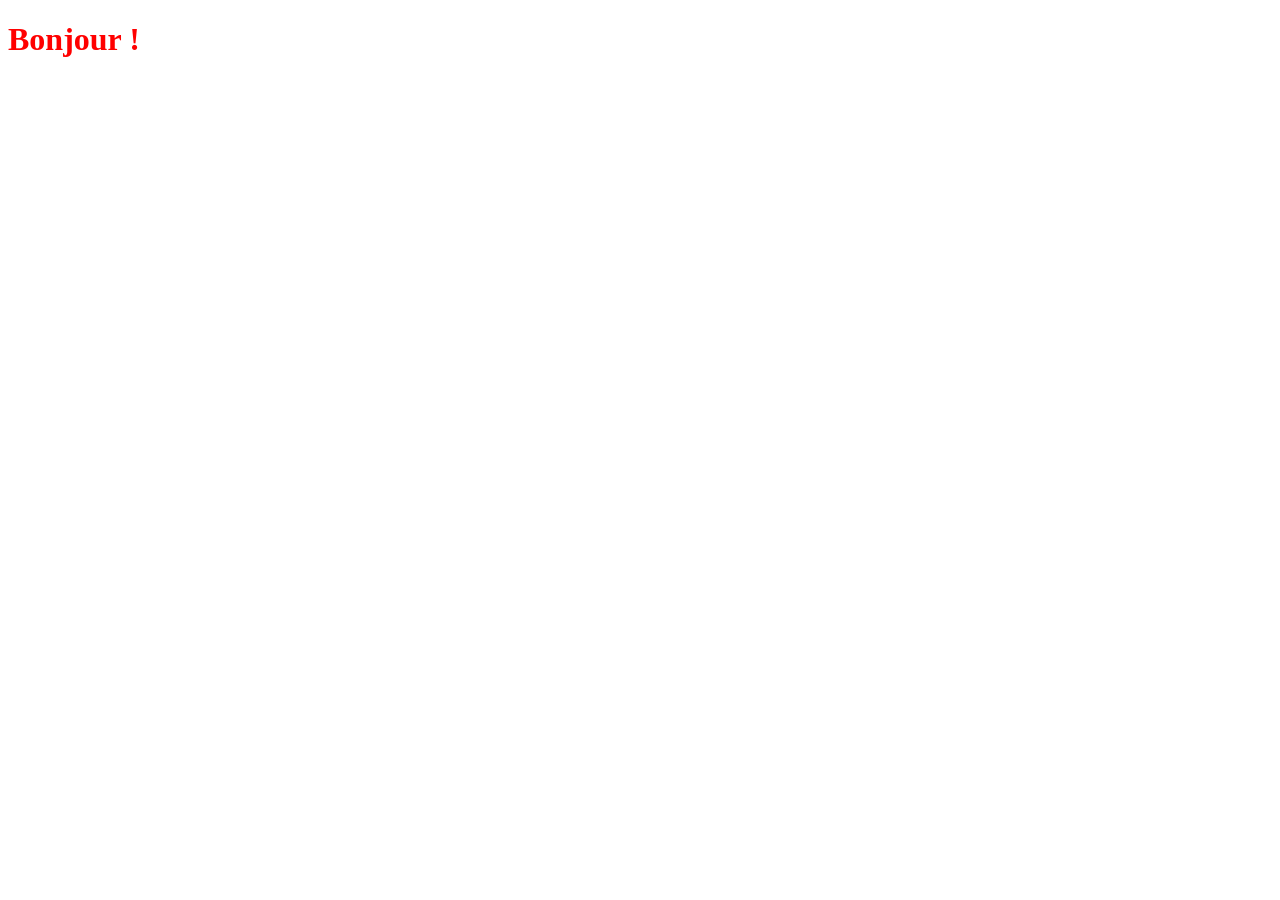
==== index.html @ 8e472469 "jsp" ====
<!DOCTYPE html>
<html lang="en">
<head>
    <meta charset="UTF-8">
    <meta name="viewport" content="width=device-width, initial-scale=1.0">
    <link rel="stylesheet" href="src/style.css">
    <title>Document</title>
</head>
<body>
    <h1>Bonjour ! </h1>
</body>
</html>
---- src/style.css ----
h1{
    color: red;
    size: 100px;
}
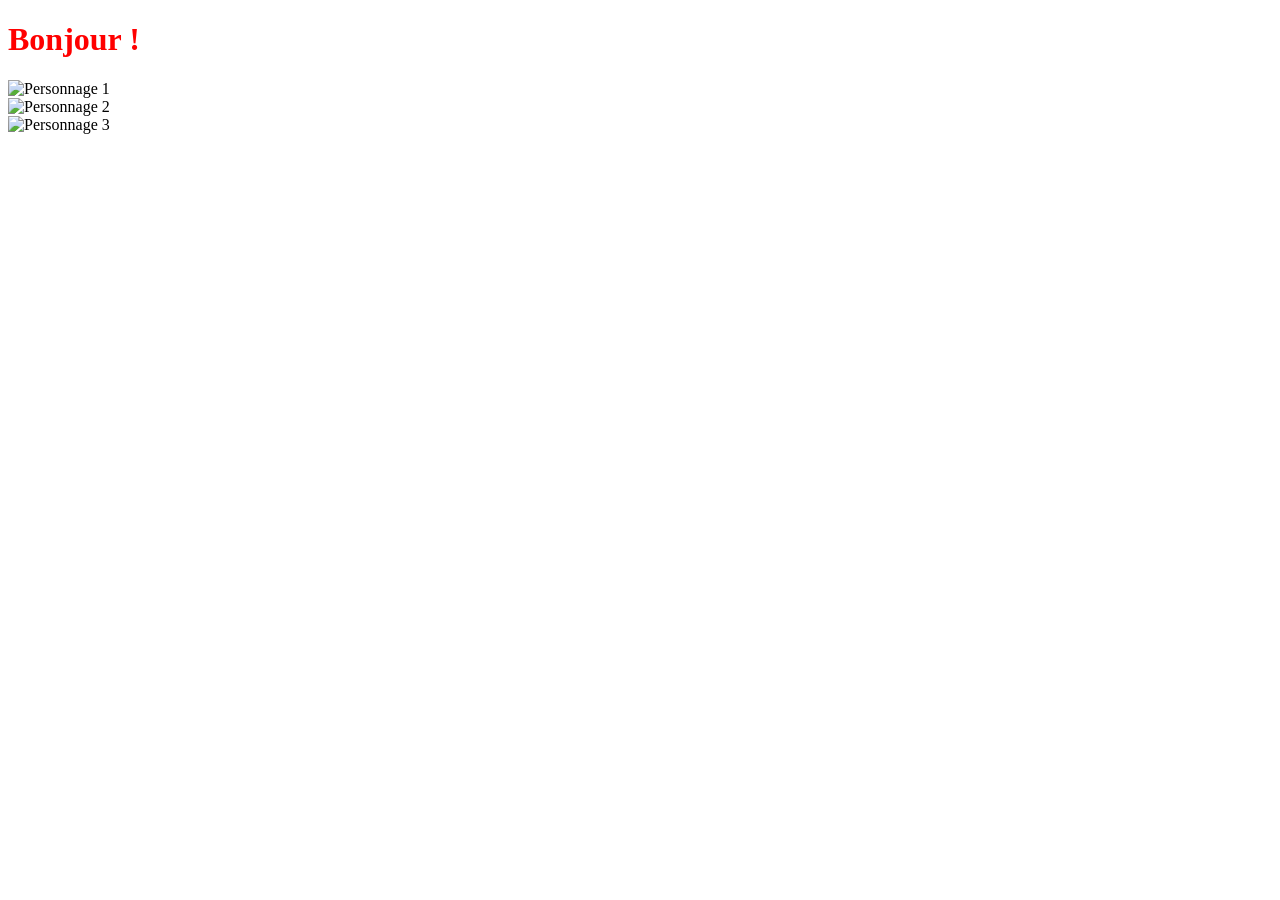
==== commit e610cbd4: "main" ====
--- a/index.html
+++ b/index.html
@@ -1,5 +1,5 @@
 <!DOCTYPE html>
-<html lang="en">
+<html lang="fr">
 <head>
     <meta charset="UTF-8">
     <meta name="viewport" content="width=device-width, initial-scale=1.0">
@@ -8,5 +8,16 @@
 </head>
 <body>
     <h1>Bonjour ! </h1>
+
+    <main>
+       <div class="personnages-container">
+            <div class="personnage">
+                <img src="src/img/" alt="Personnage 1"></div>
+            <div class="personnage">
+                <img src="src/img/" alt="Personnage 2"></div>
+            <div class="personnage">
+                <img src="src/img/" alt="Personnage 3"></div></div>
+       </div> 
+    </main>
 </body>
 </html>
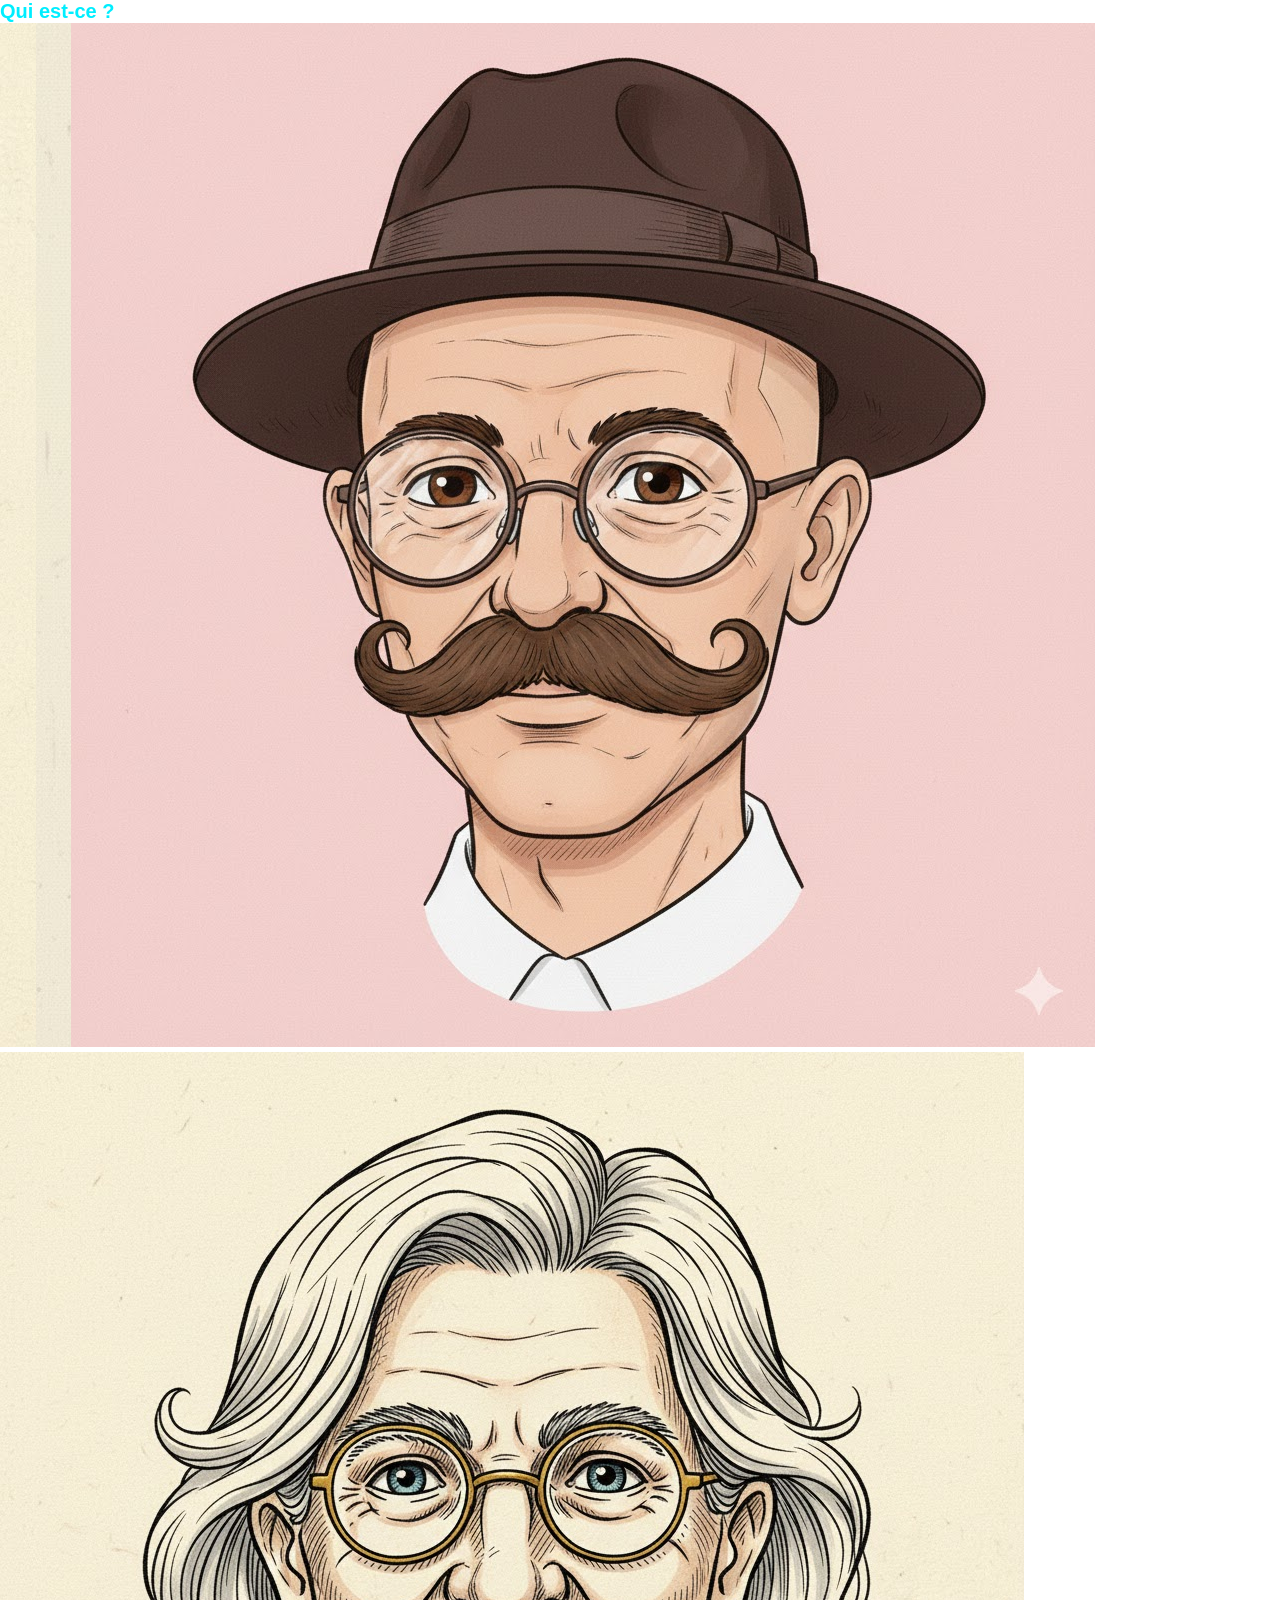
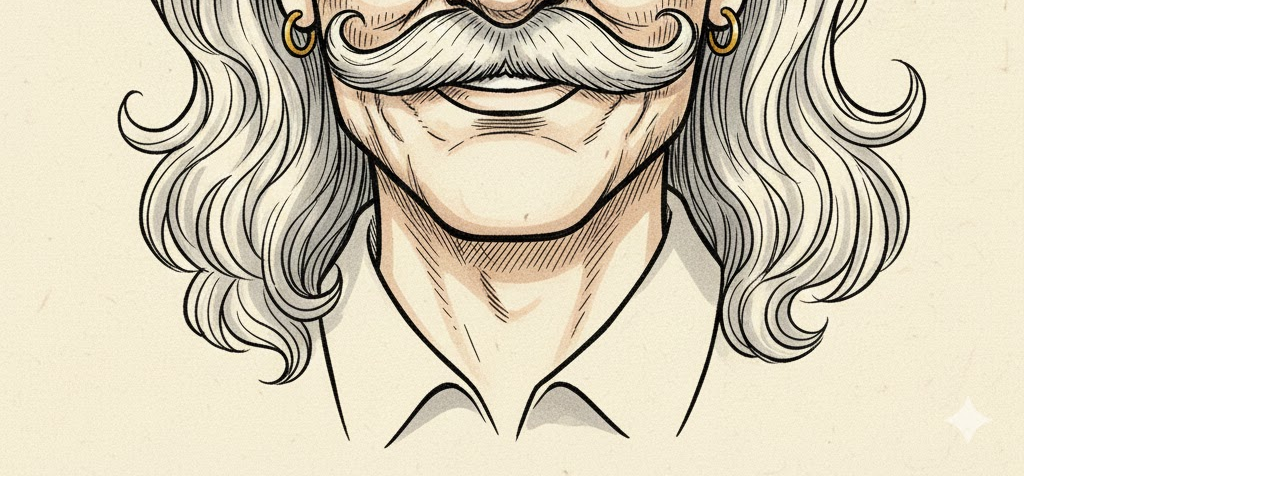
==== commit 4470d7e1: "ajout des img" ====
--- a/index.html
+++ b/index.html
@@ -7,17 +7,23 @@
     <title>Document</title>
 </head>
 <body>
-    <h1>Bonjour ! </h1>
+    <div class="titre-container"><h1>Qui est-ce ? </h1></div>
+    
 
     <main>
-       <div class="personnages-container">
+       <div class="personnage-container">
             <div class="personnage">
-                <img src="src/img/" alt="Personnage 1"></div>
+                <img src="src/img/p1.jpg" alt="Personnage 1"></div>
             <div class="personnage">
-                <img src="src/img/" alt="Personnage 2"></div>
+                <img src="src/img/p2.jpg" alt="Personnage 2"></div>
             <div class="personnage">
-                <img src="src/img/" alt="Personnage 3"></div></div>
+                <img src="src/img/p3.jpg" alt="Personnage 3"></div></div>
+            <div class="personnage" alt="Personnage 4">
+                <img src="src/img/p4.jpg" alt="Personnage 4"></div></div>
        </div> 
     </main>
+    <footer>
+        
+    </footer>
 </body>
 </html>
--- a/src/style.css
+++ b/src/style.css
@@ -1,4 +1,21 @@
+* {
+    font-size: 20px;
+    font-family: sans-serif;
+
+    margin: 0;
+    padding: 0;
+}
+
 h1{
-    color: red;
+    color: rgb(0, 238, 255);
     size: 100px;
+}
+
+.personnage-container {
+
+}
+.personnage {
+    width: 30px;
+    height: 30px;
+    display: inline-block;
 }
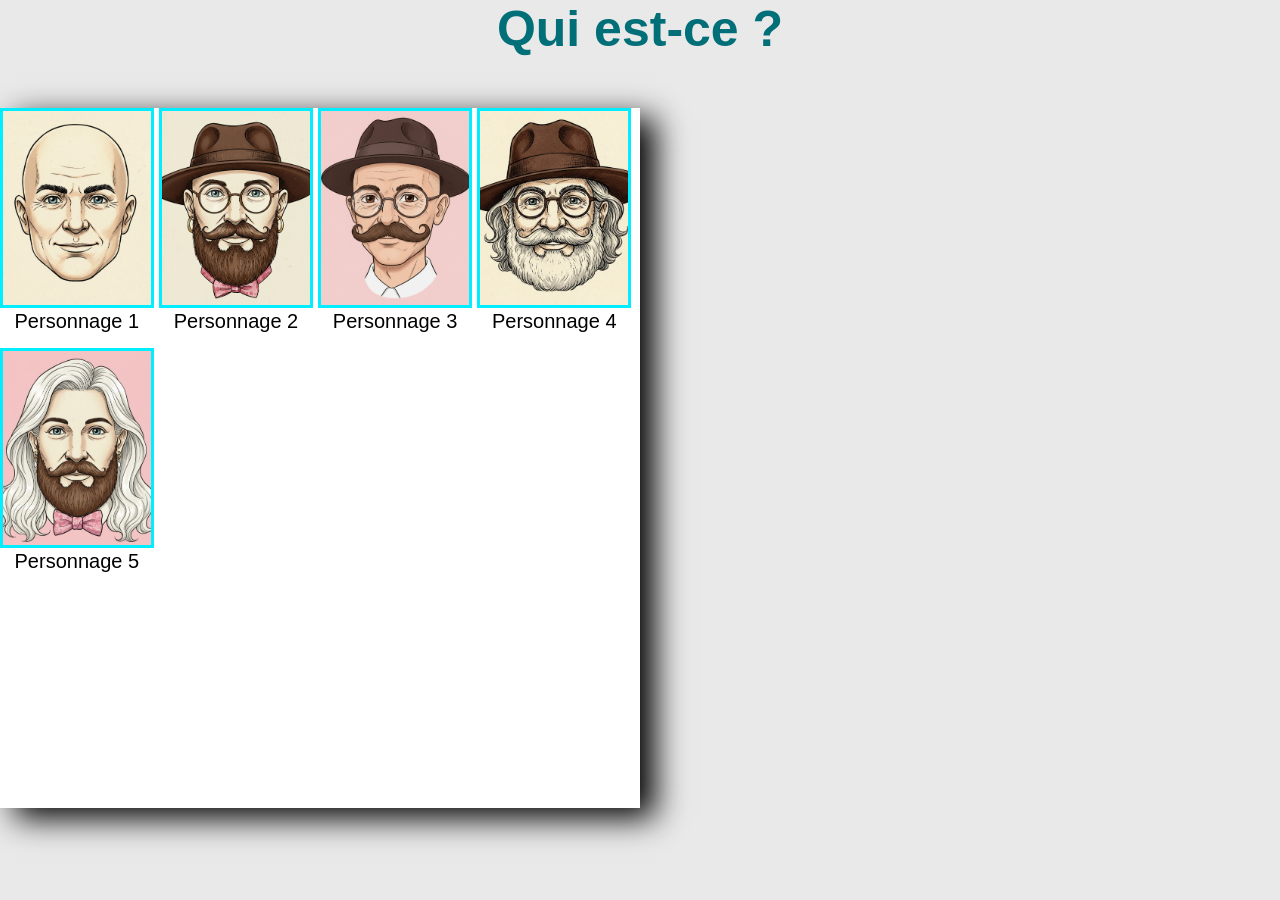
==== commit d2580821: "MAJ css et html du jeu" ====
--- a/index.html
+++ b/index.html
@@ -4,6 +4,7 @@
     <meta charset="UTF-8">
     <meta name="viewport" content="width=device-width, initial-scale=1.0">
     <link rel="stylesheet" href="src/style.css">
+    <link rel="stylesheet" href="../Workspace/web_design/NormalizeCSS/normalizeV801.css">
     <title>Document</title>
 </head>
 <body>
@@ -13,14 +14,22 @@
     <main>
        <div class="personnage-container">
             <div class="personnage">
-                <img src="src/img/p1.jpg" alt="Personnage 1"></div>
+                <img src="src/img/p1.jpg" alt="Personnage 1">
+                <p>Personnage 1</p></div>
             <div class="personnage">
-                <img src="src/img/p2.jpg" alt="Personnage 2"></div>
+                <img src="src/img/p2.jpg" alt="Personnage 2">
+                <p>Personnage 2</p></div>
             <div class="personnage">
-                <img src="src/img/p3.jpg" alt="Personnage 3"></div></div>
-            <div class="personnage" alt="Personnage 4">
-                <img src="src/img/p4.jpg" alt="Personnage 4"></div></div>
+                <img src="src/img/p3.jpg" alt="Personnage 3">
+                <p>Personnage 3</p></div>
+           <div class="personnage">
+                <img src="src/img/p9.jpg" alt="Personnage 4">
+                <p>Personnage 4</p></div>
+            <div class="personnage">
+                <img src="src/img/p10.jpg" alt="Personnage 5">
+                <p>Personnage 5</p></div>
        </div> 
+       <div class="jeu-container"></div>
     </main>
     <footer>
         
--- a/src/style.css
+++ b/src/style.css
@@ -6,16 +6,60 @@
     padding: 0;
 }
 
+body {
+    background-color: rgb(233, 233, 233);
+}
+
+main {
+    display: flex;
+
+}
+
+
+
+.titre-container {
+    display: flex;
+    justify-content: center;
+    align-items: center;
+
+}
 h1{
-    color: rgb(0, 238, 255);
-    size: 100px;
+    color: rgb(0, 111, 119);
+    font-size: 50px;
+    padding-bottom: 50px;
+    
 }
 
 .personnage-container {
+    width: 50%;
+    height: 700px;
+    box-shadow: 15px 10px 30px;
+
+    background-color: rgb(255, 255, 255);
+    
+    
+    
+}
+.personnage {
+    width: 24%;
+    height: 200px;
+    display: inline-block;
+    box-sizing: border-box;
+    border: 3px solid rgb(0, 238, 255);
+    margin-bottom: 40px;
+    text-align: center;
+
 
 }
-.personnage {
-    width: 30px;
-    height: 30px;
+
+.personnage p {
     display: inline-block;
+    text-align: center;
+}
+
+.personnage img {
+    width: 100%;
+    height: 100%;
+    object-fit: cover;
+    display: inline-block
 }
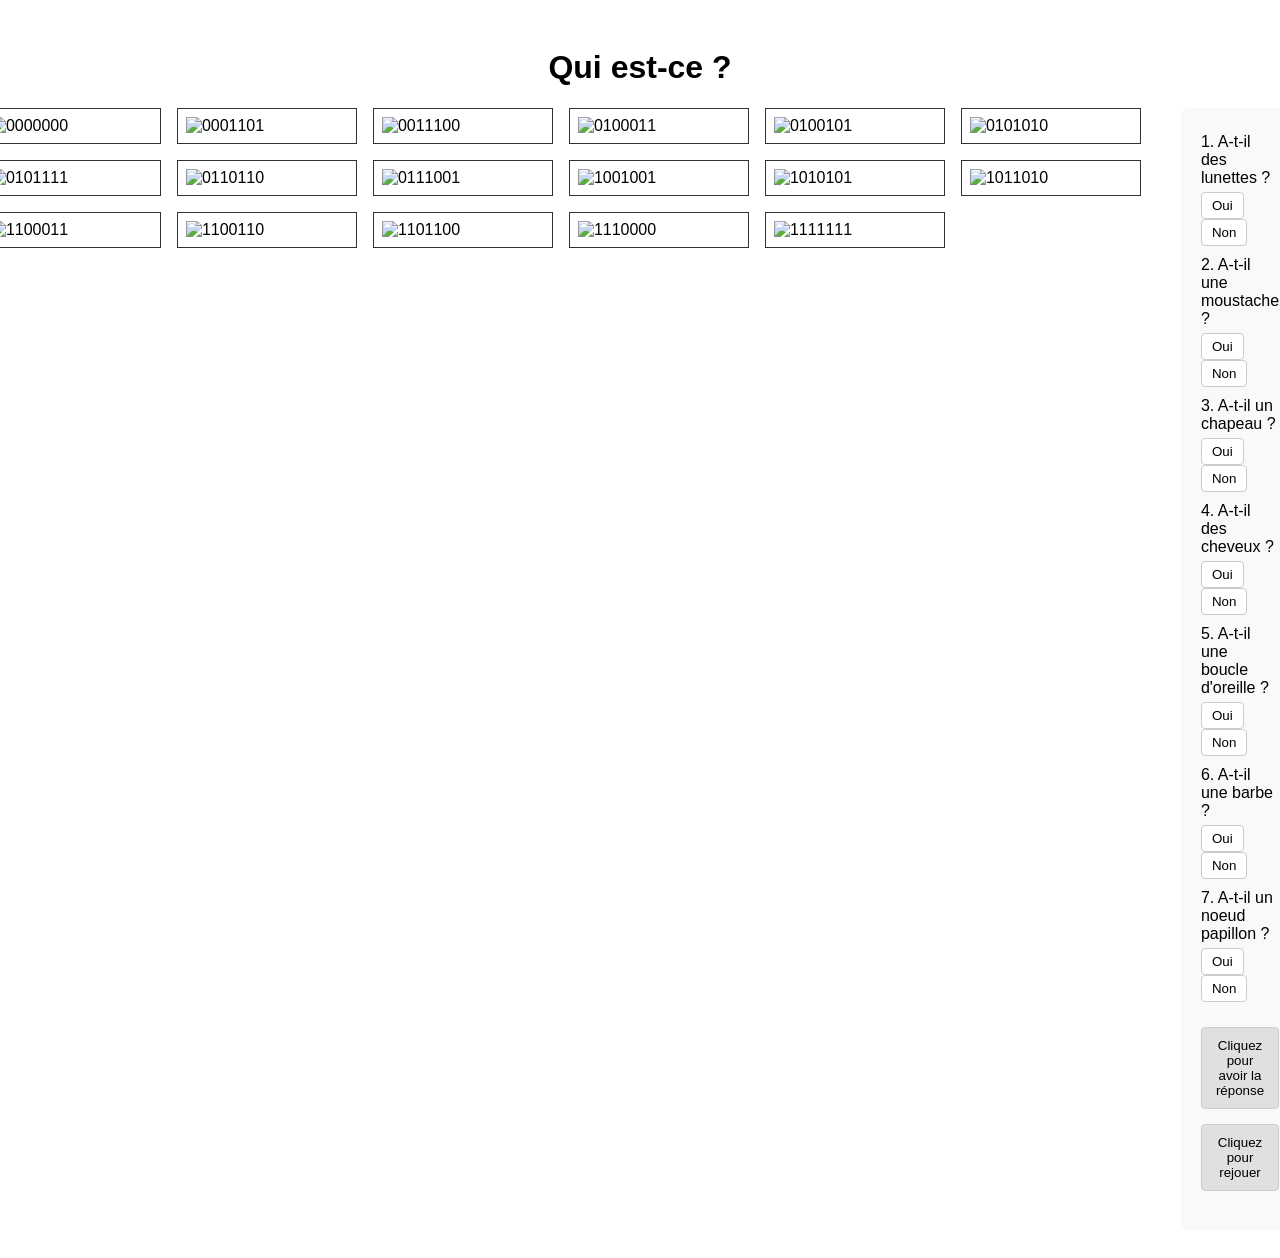
==== commit 678a2ff4: "Add files via upload" ====
--- a/index.html
+++ b/index.html
@@ -2,37 +2,58 @@
 <html lang="fr">
 <head>
     <meta charset="UTF-8">
-    <meta name="viewport" content="width=device-width, initial-scale=1.0">
-    <link rel="stylesheet" href="src/style.css">
-    <link rel="stylesheet" href="../Workspace/web_design/NormalizeCSS/normalizeV801.css">
-    <title>Document</title>
+    <title>Qui est-ce ?</title>
+    <link rel="stylesheet" href="index.css">
 </head>
 <body>
-    <div class="titre-container"><h1>Qui est-ce ? </h1></div>
+    <h1>Qui est-ce ?</h1>
     
+    <div class="container">
+        <div id="grille-personnages" class="grille"></div>
 
-    <main>
-       <div class="personnage-container">
-            <div class="personnage">
-                <img src="src/img/p1.jpg" alt="Personnage 1">
-                <p>Personnage 1</p></div>
-            <div class="personnage">
-                <img src="src/img/p2.jpg" alt="Personnage 2">
-                <p>Personnage 2</p></div>
-            <div class="personnage">
-                <img src="src/img/p3.jpg" alt="Personnage 3">
-                <p>Personnage 3</p></div>
-           <div class="personnage">
-                <img src="src/img/p9.jpg" alt="Personnage 4">
-                <p>Personnage 4</p></div>
-            <div class="personnage">
-                <img src="src/img/p10.jpg" alt="Personnage 5">
-                <p>Personnage 5</p></div>
-       </div> 
-       <div class="jeu-container"></div>
-    </main>
-    <footer>
-        
-    </footer>
+        <div class="questions">
+            <div class="question-item">
+                <p>1. A-t-il des lunettes ?</p>
+                <button onclick="verifier('lunettes', true, this)">Oui</button>
+                <button onclick="verifier('lunettes', false, this)">Non</button>
+            </div>
+            <div class="question-item">
+                <p>2. A-t-il une moustache ?</p>
+                <button onclick="verifier('moustache', true, this)">Oui</button>
+                <button onclick="verifier('moustache', false, this)">Non</button>
+            </div>
+            <div class="question-item">
+                <p>3. A-t-il un chapeau ?</p>
+                <button onclick="verifier('chapeau', true, this)">Oui</button>
+                <button onclick="verifier('chapeau', false, this)">Non</button>
+            </div>
+            <div class="question-item">
+                <p>4. A-t-il des cheveux ?</p>
+                <button onclick="verifier('cheveux', true, this)">Oui</button>
+                <button onclick="verifier('cheveux', false, this)">Non</button>
+            </div>
+            <div class="question-item">
+                <p>5. A-t-il une boucle d'oreille ?</p>
+                <button onclick="verifier('boucle', true, this)">Oui</button>
+                <button onclick="verifier('boucle', false, this)">Non</button>
+            </div>
+            <div class="question-item">
+                <p>6. A-t-il une barbe ?</p>
+                <button onclick="verifier('barbe', true, this)">Oui</button>
+                <button onclick="verifier('barbe', false, this)">Non</button>
+            </div>
+            <div class="question-item">
+                <p>7. A-t-il un noeud papillon ?</p>
+                <button onclick="verifier('noeud', true, this)">Oui</button>
+                <button onclick="verifier('noeud', false, this)">Non</button>
+            </div>
+            
+            <button id="btn-reponse" onclick="afficherReponse()">Cliquez pour avoir la réponse</button>
+            <button id="btn-rejouer" onclick="reinitialiser()">Cliquez pour rejouer</button>
+            <p id="resultat"></p>
+        </div>
+    </div>
+
+    <script src="index.js"></script>
 </body>
 </html>
--- a/index.css
+++ b/index.css
@@ -0,0 +1,71 @@
+body {
+    font-family: sans-serif;
+    padding: 20px;
+}
+
+h1 {
+    text-align: center;
+}
+
+.container {
+    display: flex;
+    justify-content: center;
+    gap: 40px;
+    align-items: flex-start;
+    margin-top: 20px;
+}
+
+.grille {
+    display: grid;
+    grid-template-columns: repeat(6, 180px);
+    gap: 16px;
+}
+
+.personnage {
+    border: 1px solid #333;
+    padding: 8px;
+    background: #fff;
+}
+
+.personnage img {
+    width: 100%;
+    height: auto;
+    display: block;
+}
+
+.questions {
+    width: 350px;
+    padding: 20px;
+    background: #f9f9f9;
+    border-radius: 8px;
+}
+
+.question-item {
+    margin-bottom: 10px;
+}
+
+.question-item p {
+    margin: 5px 0;
+}
+
+button {
+    cursor: pointer;
+    padding: 5px 10px;
+    background-color: #fff;
+    border: 1px solid #ccc;
+    border-radius: 4px;
+}
+
+#btn-reponse, #btn-rejouer {
+    margin-top: 15px;
+    padding: 10px;
+    width: 100%;
+    background-color: #e0e0e0;
+}
+
+#resultat {
+    margin-top: 15px;
+    color: #d9534f;
+    font-size: 1.2em;
+    text-align: center;
+}
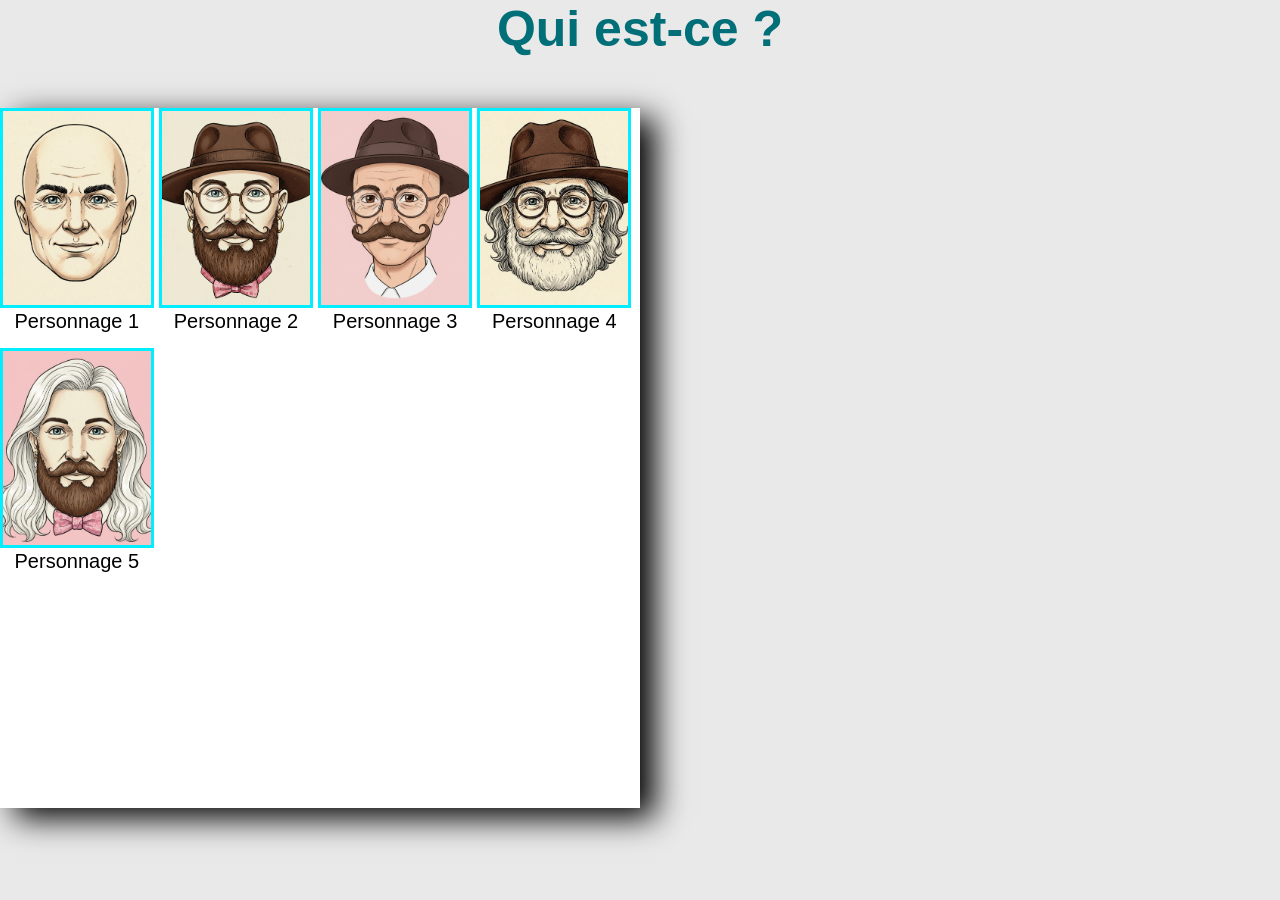
==== commit 55796a33: "index" ====
--- a/index.html
+++ b/index.html
@@ -2,58 +2,35 @@
 <html lang="fr">
 <head>
     <meta charset="UTF-8">
-    <title>Qui est-ce ?</title>
-    <link rel="stylesheet" href="index.css">
+    <meta name="viewport" content="width=device-width, initial-scale=1.0">
+    <link rel="stylesheet" href="src/style.css">
+    <link rel="stylesheet" href="../Workspace/web_design/NormalizeCSS/normalizeV801.css">
+    <title>Document</title>
 </head>
 <body>
-    <h1>Qui est-ce ?</h1>
-    
-    <div class="container">
-        <div id="grille-personnages" class="grille"></div>
-
-        <div class="questions">
-            <div class="question-item">
-                <p>1. A-t-il des lunettes ?</p>
-                <button onclick="verifier('lunettes', true, this)">Oui</button>
-                <button onclick="verifier('lunettes', false, this)">Non</button>
-            </div>
-            <div class="question-item">
-                <p>2. A-t-il une moustache ?</p>
-                <button onclick="verifier('moustache', true, this)">Oui</button>
-                <button onclick="verifier('moustache', false, this)">Non</button>
-            </div>
-            <div class="question-item">
-                <p>3. A-t-il un chapeau ?</p>
-                <button onclick="verifier('chapeau', true, this)">Oui</button>
-                <button onclick="verifier('chapeau', false, this)">Non</button>
-            </div>
-            <div class="question-item">
-                <p>4. A-t-il des cheveux ?</p>
-                <button onclick="verifier('cheveux', true, this)">Oui</button>
-                <button onclick="verifier('cheveux', false, this)">Non</button>
-            </div>
-            <div class="question-item">
-                <p>5. A-t-il une boucle d'oreille ?</p>
-                <button onclick="verifier('boucle', true, this)">Oui</button>
-                <button onclick="verifier('boucle', false, this)">Non</button>
-            </div>
-            <div class="question-item">
-                <p>6. A-t-il une barbe ?</p>
-                <button onclick="verifier('barbe', true, this)">Oui</button>
-                <button onclick="verifier('barbe', false, this)">Non</button>
-            </div>
-            <div class="question-item">
-                <p>7. A-t-il un noeud papillon ?</p>
-                <button onclick="verifier('noeud', true, this)">Oui</button>
-                <button onclick="verifier('noeud', false, this)">Non</button>
-            </div>
-            
-            <button id="btn-reponse" onclick="afficherReponse()">Cliquez pour avoir la réponse</button>
-            <button id="btn-rejouer" onclick="reinitialiser()">Cliquez pour rejouer</button>
-            <p id="resultat"></p>
-        </div>
-    </div>
-
-    <script src="index.js"></script>
+    <div class="titre-container"><h1>Qui est-ce ? </h1></div>
+    <main>
+    <div class="personnage-container">
+        <div class="personnage">
+            <img src="src/img/p1.jpg" alt="Personnage 1">
+            <p>Personnage 1</p></div>
+        <div class="personnage">
+            <img src="src/img/p2.jpg" alt="Personnage 2">
+            <p>Personnage 2</p></div>
+        <div class="personnage">
+            <img src="src/img/p3.jpg" alt="Personnage 3">
+            <p>Personnage 3</p></div>
+        <div class="personnage">
+            <img src="src/img/p9.jpg" alt="Personnage 4">
+            <p>Personnage 4</p></div>
+        <div class="personnage">
+            <img src="src/img/p10.jpg" alt="Personnage 5">
+            <p>Personnage 5</p></div>
+    </div> 
+    <div class="jeu-container"></div>
+    </main>
+    <footer>
+        
+    </footer>
 </body>
 </html>
--- a/src/style.css
+++ b/src/style.css
@@ -0,0 +1,65 @@
+* {
+    font-size: 20px;
+    font-family: sans-serif;
+
+    margin: 0;
+    padding: 0;
+}
+
+body {
+    background-color: rgb(233, 233, 233);
+}
+
+main {
+    display: flex;
+
+}
+
+
+
+.titre-container {
+    display: flex;
+    justify-content: center;
+    align-items: center;
+
+}
+h1{
+    color: rgb(0, 111, 119);
+    font-size: 50px;
+    padding-bottom: 50px;
+    
+}
+
+.personnage-container {
+    width: 50%;
+    height: 700px;
+    box-shadow: 15px 10px 30px;
+
+    background-color: rgb(255, 255, 255);
+    
+    
+    
+}
+.personnage {
+    width: 24%;
+    height: 200px;
+    display: inline-block;
+    box-sizing: border-box;
+    border: 3px solid rgb(0, 238, 255);
+    margin-bottom: 40px;
+    text-align: center;
+
+
+}
+
+.personnage p {
+    display: inline-block;
+    text-align: center;
+}
+
+.personnage img {
+    width: 100%;
+    height: 100%;
+    object-fit: cover;
+    display: inline-block
+}
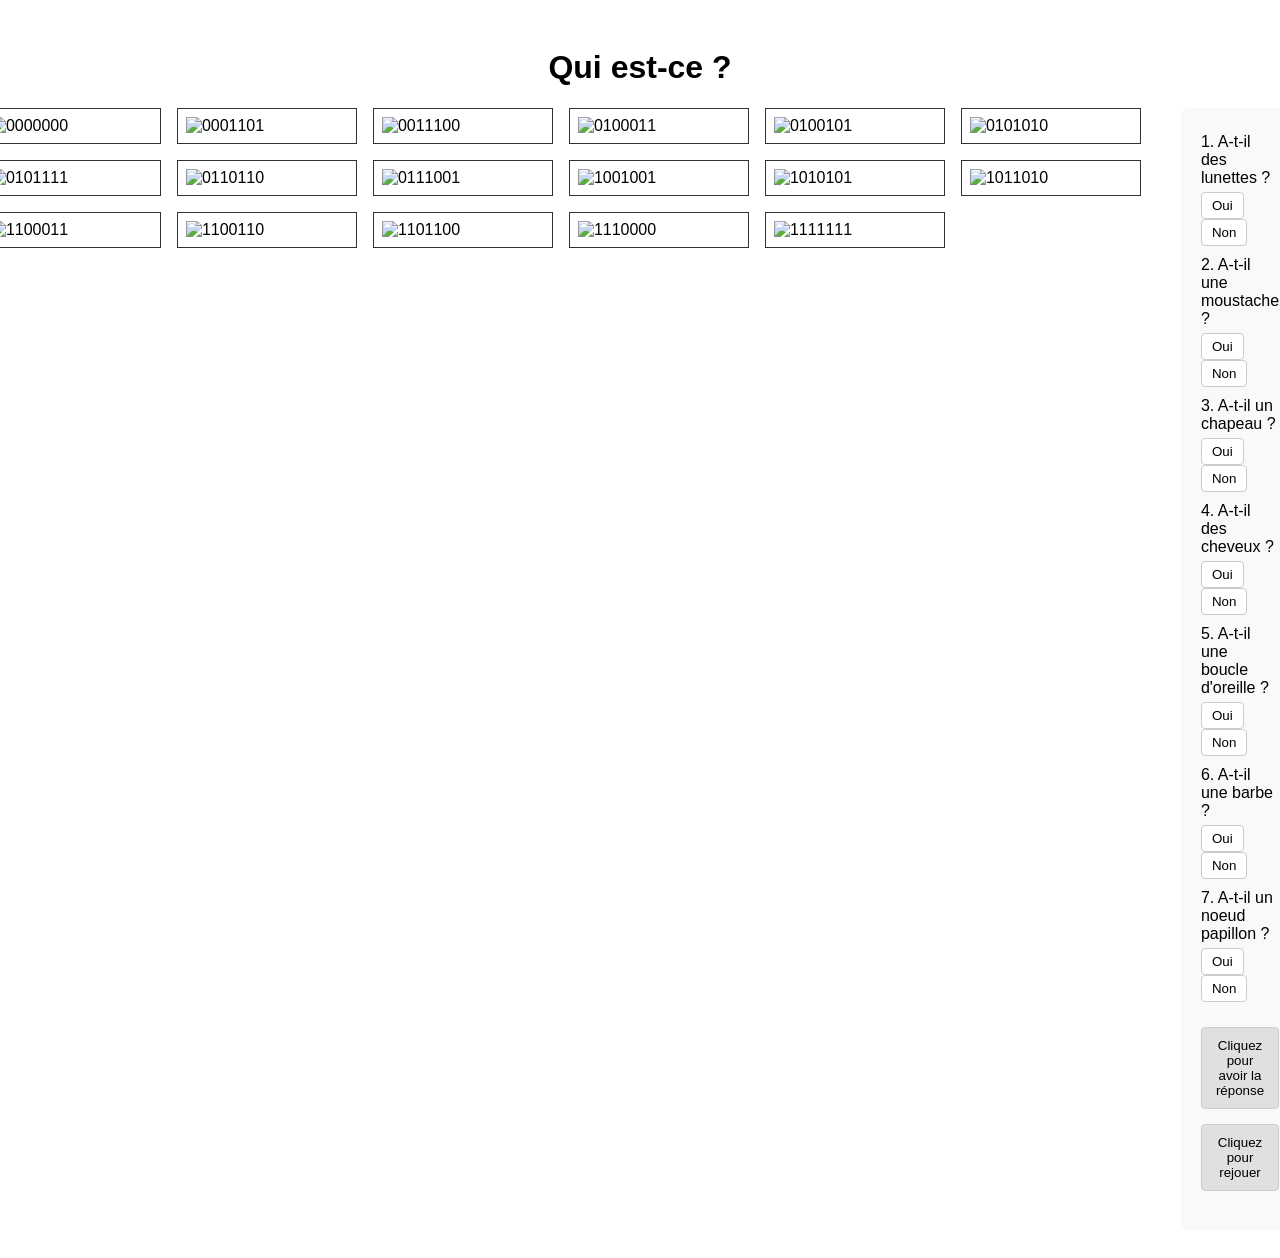
==== commit 411b34d5: "Merge branch 'test' of https://github.com/Issoufsan/sanogo.github.io into test" ====
--- a/index.html
+++ b/index.html
@@ -2,35 +2,58 @@
 <html lang="fr">
 <head>
     <meta charset="UTF-8">
-    <meta name="viewport" content="width=device-width, initial-scale=1.0">
-    <link rel="stylesheet" href="src/style.css">
-    <link rel="stylesheet" href="../Workspace/web_design/NormalizeCSS/normalizeV801.css">
-    <title>Document</title>
+    <title>Qui est-ce ?</title>
+    <link rel="stylesheet" href="index.css">
 </head>
 <body>
-    <div class="titre-container"><h1>Qui est-ce ? </h1></div>
-    <main>
-    <div class="personnage-container">
-        <div class="personnage">
-            <img src="src/img/p1.jpg" alt="Personnage 1">
-            <p>Personnage 1</p></div>
-        <div class="personnage">
-            <img src="src/img/p2.jpg" alt="Personnage 2">
-            <p>Personnage 2</p></div>
-        <div class="personnage">
-            <img src="src/img/p3.jpg" alt="Personnage 3">
-            <p>Personnage 3</p></div>
-        <div class="personnage">
-            <img src="src/img/p9.jpg" alt="Personnage 4">
-            <p>Personnage 4</p></div>
-        <div class="personnage">
-            <img src="src/img/p10.jpg" alt="Personnage 5">
-            <p>Personnage 5</p></div>
-    </div> 
-    <div class="jeu-container"></div>
-    </main>
-    <footer>
-        
-    </footer>
+    <h1>Qui est-ce ?</h1>
+    
+    <div class="container">
+        <div id="grille-personnages" class="grille"></div>
+
+        <div class="questions">
+            <div class="question-item">
+                <p>1. A-t-il des lunettes ?</p>
+                <button onclick="verifier('lunettes', true, this)">Oui</button>
+                <button onclick="verifier('lunettes', false, this)">Non</button>
+            </div>
+            <div class="question-item">
+                <p>2. A-t-il une moustache ?</p>
+                <button onclick="verifier('moustache', true, this)">Oui</button>
+                <button onclick="verifier('moustache', false, this)">Non</button>
+            </div>
+            <div class="question-item">
+                <p>3. A-t-il un chapeau ?</p>
+                <button onclick="verifier('chapeau', true, this)">Oui</button>
+                <button onclick="verifier('chapeau', false, this)">Non</button>
+            </div>
+            <div class="question-item">
+                <p>4. A-t-il des cheveux ?</p>
+                <button onclick="verifier('cheveux', true, this)">Oui</button>
+                <button onclick="verifier('cheveux', false, this)">Non</button>
+            </div>
+            <div class="question-item">
+                <p>5. A-t-il une boucle d'oreille ?</p>
+                <button onclick="verifier('boucle', true, this)">Oui</button>
+                <button onclick="verifier('boucle', false, this)">Non</button>
+            </div>
+            <div class="question-item">
+                <p>6. A-t-il une barbe ?</p>
+                <button onclick="verifier('barbe', true, this)">Oui</button>
+                <button onclick="verifier('barbe', false, this)">Non</button>
+            </div>
+            <div class="question-item">
+                <p>7. A-t-il un noeud papillon ?</p>
+                <button onclick="verifier('noeud', true, this)">Oui</button>
+                <button onclick="verifier('noeud', false, this)">Non</button>
+            </div>
+            
+            <button id="btn-reponse" onclick="afficherReponse()">Cliquez pour avoir la réponse</button>
+            <button id="btn-rejouer" onclick="reinitialiser()">Cliquez pour rejouer</button>
+            <p id="resultat"></p>
+        </div>
+    </div>
+
+    <script src="index.js"></script>
 </body>
 </html>
--- a/index.css
+++ b/index.css
@@ -0,0 +1,71 @@
+body {
+    font-family: sans-serif;
+    padding: 20px;
+}
+
+h1 {
+    text-align: center;
+}
+
+.container {
+    display: flex;
+    justify-content: center;
+    gap: 40px;
+    align-items: flex-start;
+    margin-top: 20px;
+}
+
+.grille {
+    display: grid;
+    grid-template-columns: repeat(6, 180px);
+    gap: 16px;
+}
+
+.personnage {
+    border: 1px solid #333;
+    padding: 8px;
+    background: #fff;
+}
+
+.personnage img {
+    width: 100%;
+    height: auto;
+    display: block;
+}
+
+.questions {
+    width: 350px;
+    padding: 20px;
+    background: #f9f9f9;
+    border-radius: 8px;
+}
+
+.question-item {
+    margin-bottom: 10px;
+}
+
+.question-item p {
+    margin: 5px 0;
+}
+
+button {
+    cursor: pointer;
+    padding: 5px 10px;
+    background-color: #fff;
+    border: 1px solid #ccc;
+    border-radius: 4px;
+}
+
+#btn-reponse, #btn-rejouer {
+    margin-top: 15px;
+    padding: 10px;
+    width: 100%;
+    background-color: #e0e0e0;
+}
+
+#resultat {
+    margin-top: 15px;
+    color: #d9534f;
+    font-size: 1.2em;
+    text-align: center;
+}
